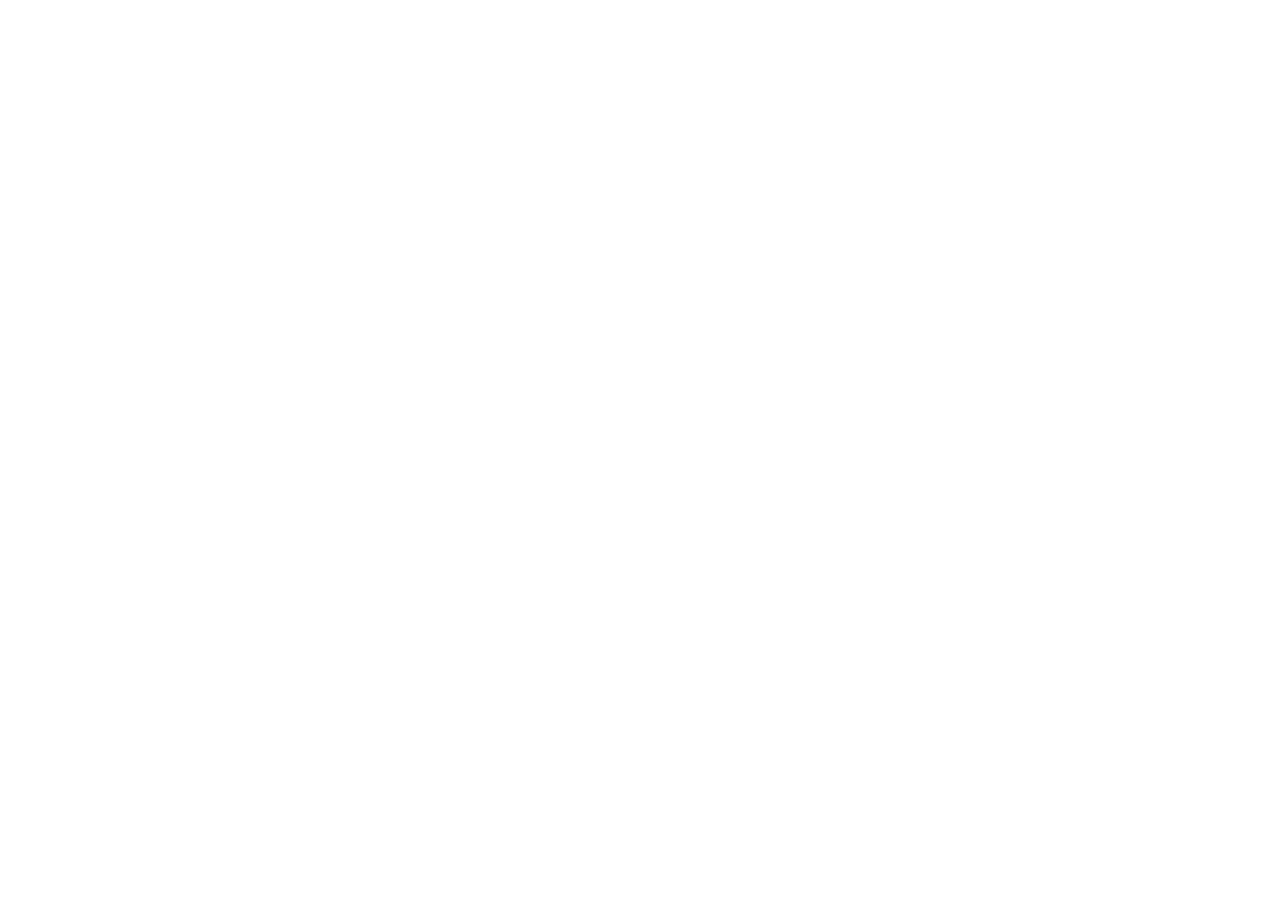
==== index.html @ 191cad71 "criei a página principal" ====
<!DOCTYPE html>
<html lang="en">
<head>
    <meta charset="UTF-8">
    <meta http-equiv="X-UA-Compatible" content="IE=edge">
    <meta name="viewport" content="width=device-width, initial-scale=1.0">
    <title>projeto redes sociais</title>
    <link rel="shortcut icon" href="favicon.ico" type="image/x-icon">
</head>
<body>
    
</body>
</html>
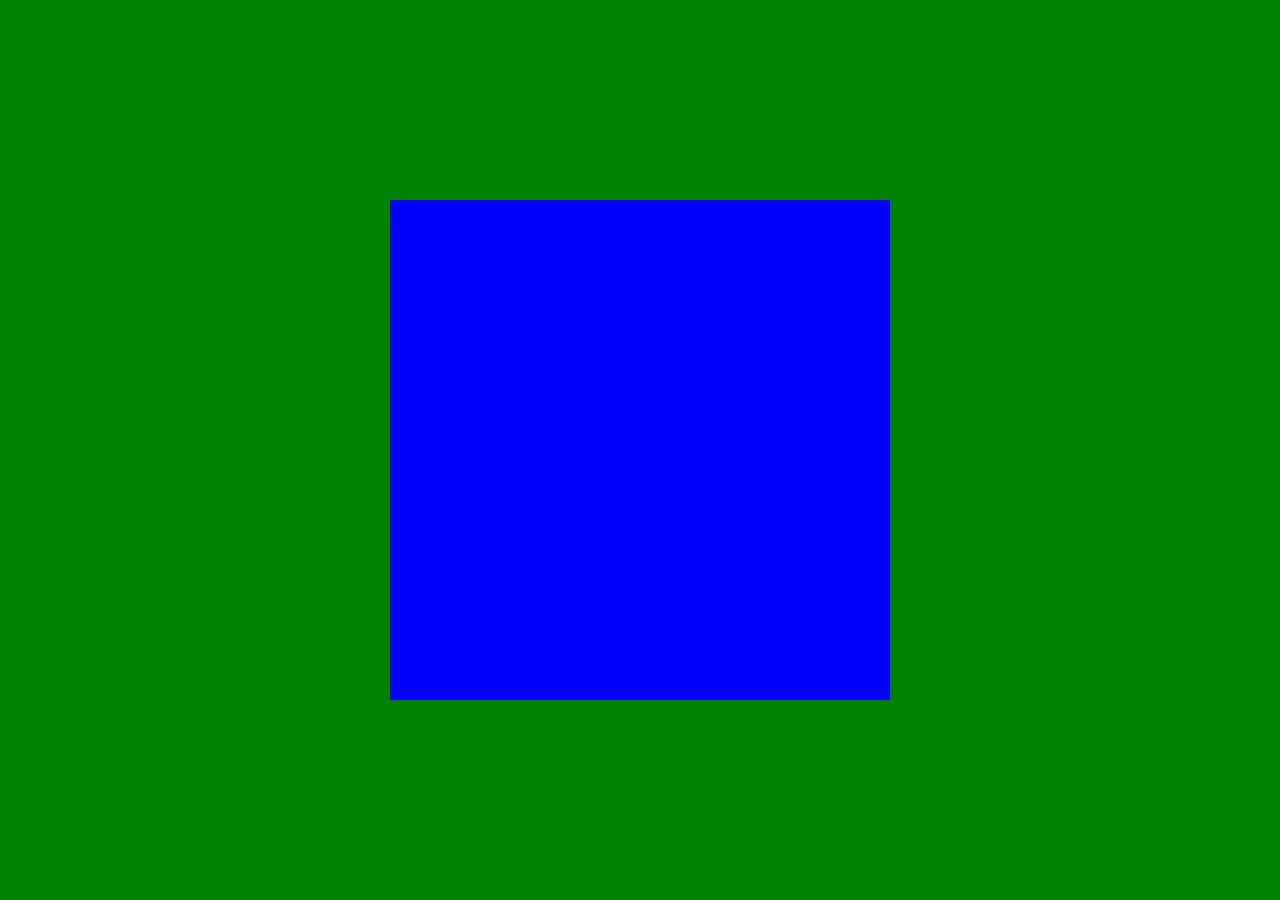
==== commit 9094da8f: "fazendo" ====
--- a/index.html
+++ b/index.html
@@ -1,13 +1,23 @@
 <!DOCTYPE html>
-<html lang="en">
+<html lang="pt-br">
 <head>
     <meta charset="UTF-8">
     <meta http-equiv="X-UA-Compatible" content="IE=edge">
     <meta name="viewport" content="width=device-width, initial-scale=1.0">
     <title>projeto redes sociais</title>
     <link rel="shortcut icon" href="favicon.ico" type="image/x-icon">
+    <link rel="stylesheet" href="estilos/style.css">
 </head>
 <body>
+    <main>
+        <section id="telefone">
+
+        </section>
+
+        <section id="redes-sociais">
+
+        </section>
+    </main>
     
 </body>
 </html>--- a/estilos/style.css
+++ b/estilos/style.css
@@ -0,0 +1,27 @@
+@charset "UTF-8";
+
+* {
+    margin: 0px;
+    padding: 0px;
+    font-family: Arial, Helvetica, sans-serif;
+}
+html, body {
+    height: 100vh;
+    width: 100vw;
+    background-color: black;
+}
+
+main{
+    height: 100vh;
+    position: relative;
+    background-color: green;
+}
+section#telefone{
+    position: absolute;
+    top: 50%;
+    left: 50%;
+    transform: translate(-50%, -50%);
+    height: 500px;
+    width: 500px;
+    background-color: blue;
+}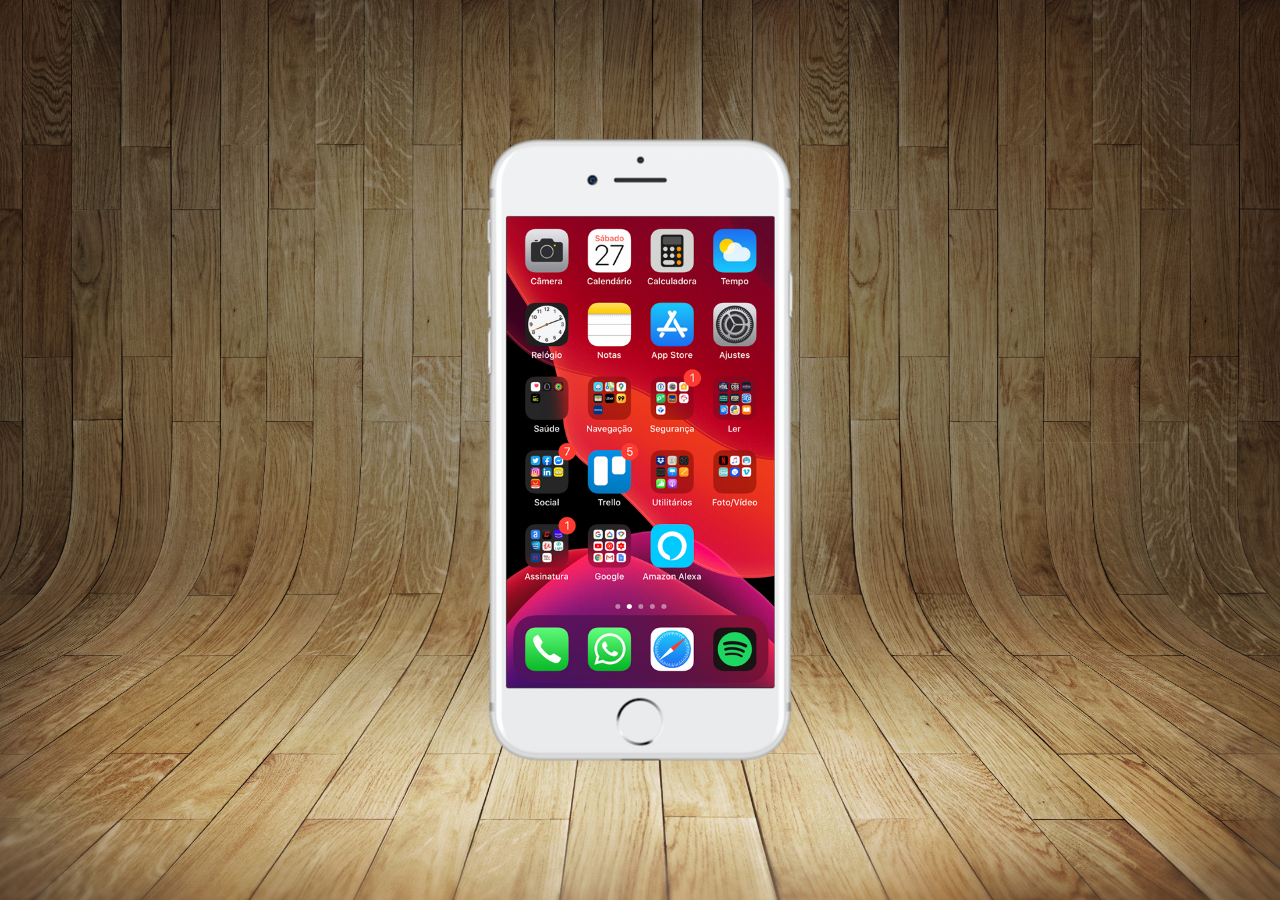
==== commit efd95657: "criei  a tela home" ====
--- a/index.html
+++ b/index.html
@@ -11,7 +11,7 @@
 <body>
     <main>
         <section id="telefone">
-
+            <iframe src="home.html" name="tela" id="tela" frameborder="0"></iframe>
         </section>
 
         <section id="redes-sociais">
--- a/estilos/style.css
+++ b/estilos/style.css
@@ -10,18 +10,31 @@
     width: 100vw;
     background-color: black;
 }
+body{
+    background: url(../imagens/fundo-madeira.jpg) no-repeat top center;
+    background-size: cover;
+}
 
 main{
     height: 100vh;
     position: relative;
-    background-color: green;
+    
 }
 section#telefone{
     position: absolute;
     top: 50%;
     left: 50%;
     transform: translate(-50%, -50%);
-    height: 500px;
-    width: 500px;
+    height: 627px;
+    width: 311px;
     background-color: blue;
+    background: url(../imagens/frame-iphone.png) no-repeat;
+}
+
+iframe#tela{
+    position: relative;
+    top:80px;
+    left: 22px;
+    width: 268px;
+    height: 471px;
 }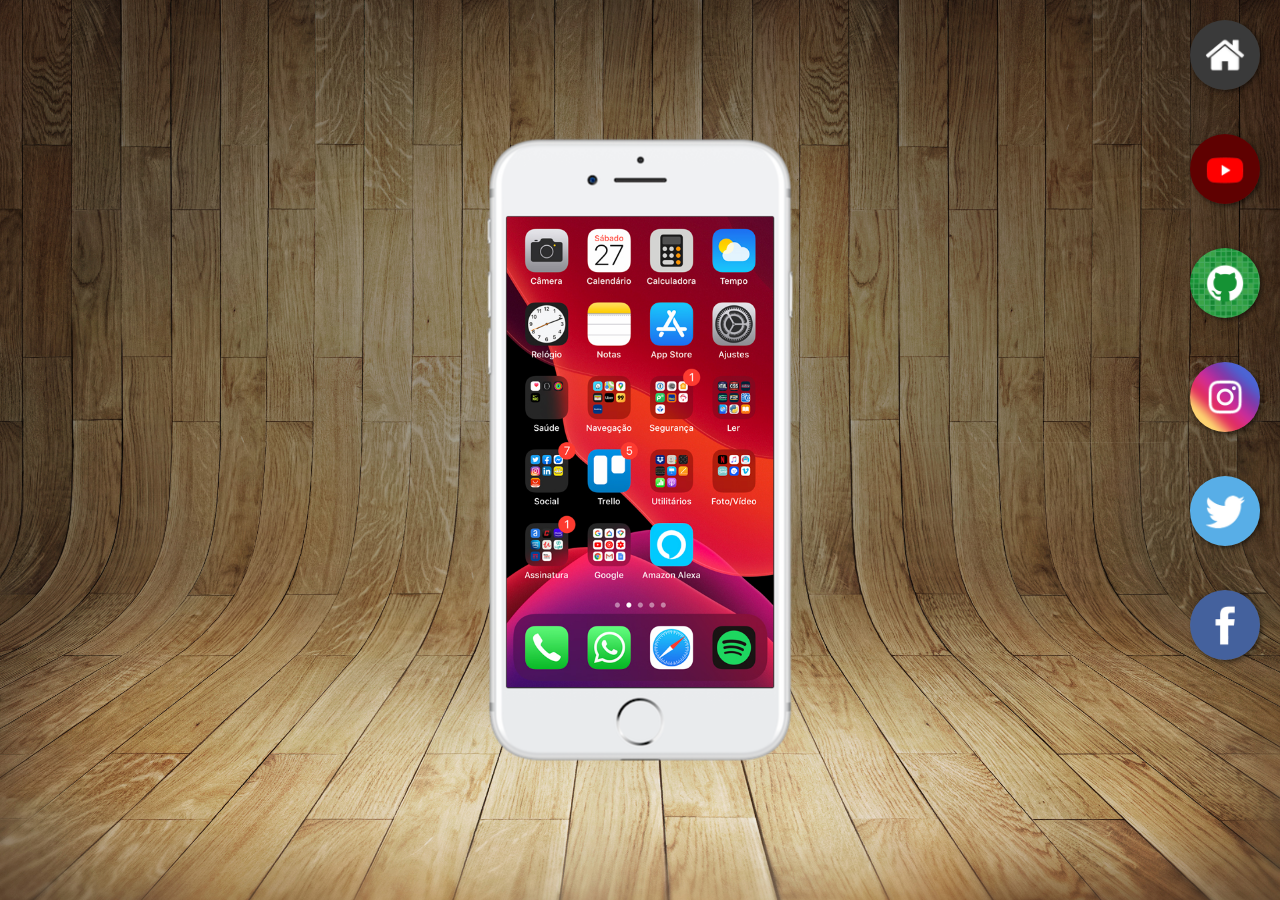
==== commit 2771a1f1: "criando projeto" ====
--- a/index.html
+++ b/index.html
@@ -15,7 +15,12 @@
         </section>
 
         <section id="redes-sociais">
-
+            <a href="home.html" target="tela"> <img src="imagens/logo-home.jpg" alt="home"></a><br>
+            <a href="youtube.html" target="tela"> <img src="imagens/logo-youtube.jpg" alt="youtube"></a><br>
+            <a href="github.html" target="tela"> <img src="imagens/logo-github.jpg" alt="github"></a><br>
+            <a href="instagram.html" target="tela"> <img src="imagens/logo-instagram.jpg" alt="instagram"></a><br>
+            <a href="twiter.html" target="tela"> <img src="imagens/logo-twitter.jpg" alt="twitter"></a><br>
+            <a href="facebook.html" target="tela"> <img src="imagens/logo-facebook.jpg" alt="facebook"></a>
         </section>
     </main>
     
--- a/estilos/style.css
+++ b/estilos/style.css
@@ -35,6 +35,25 @@
     position: relative;
     top:80px;
     left: 22px;
-    width: 268px;
+    width: 267px;
     height: 471px;
+}
+
+section#redes-sociais{
+    text-align: right;
+}
+
+section#redes-sociais img{
+    width: 70px;
+    margin: 20px;
+    border-radius: 50%;
+    box-shadow: 2px 2px 5px rgba(0, 0, 0, 0.541);
+    box-sizing: border-box;
+}
+
+section#redes-sociais img:hover{
+    border: 1px solid rgba(255, 255, 255, 0.603);
+    transform: translate(-3px ,-3px);
+    box-shadow: 5px 5px 10px black;
+    transition:transform .4s, border 1s;
 }